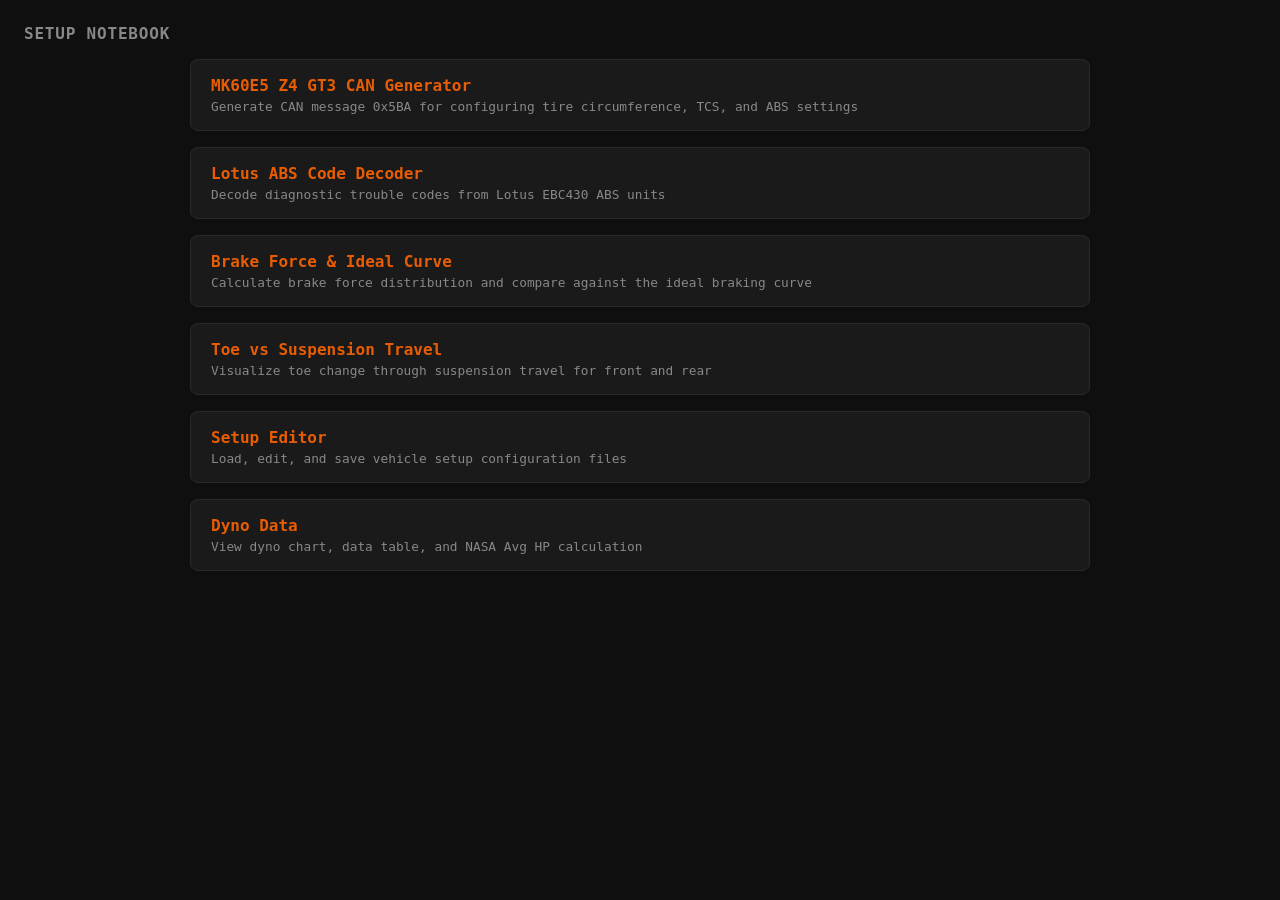
==== index.html @ d4cc7b4d "Initial commit Setup tools for 2005 Lotus Elise including setup editor, dyno data, brake bias calcul" ====
<!DOCTYPE html>
<html lang="en">
<head>
  <meta charset="UTF-8">
  <meta name="viewport" content="width=device-width, initial-scale=1.0">
  <title>Setup Notebook</title>
  <link rel="stylesheet" href="shared.css">
  <style>
    .tool-list {
      list-style: none;
      padding: 0;
      margin: 0;
    }
    .tool-list li {
      margin-bottom: 1rem;
    }
    .tool-list a {
      display: block;
      padding: 1rem 1.25rem;
      background: var(--surface);
      border: 1px solid var(--border);
      border-radius: 8px;
      color: var(--text);
      text-decoration: none;
      transition: border-color 0.15s, background 0.15s;
    }
    .tool-list a:hover {
      border-color: var(--accent);
      background: rgba(232, 93, 4, 0.05);
    }
    .tool-name {
      font-size: 1rem;
      font-weight: 600;
      color: var(--accent);
      margin-bottom: 0.25rem;
    }
    .tool-desc {
      font-size: 0.8rem;
      color: var(--muted);
    }
  </style>
</head>
<body>
  <h1>Setup Notebook</h1>
  <div class="layout">
    <ul class="tool-list">
      <li>
        <a href="mk60e5-z4-gt3-can-generator.html">
          <div class="tool-name">MK60E5 Z4 GT3 CAN Generator</div>
          <div class="tool-desc">Generate CAN message 0x5BA for configuring tire circumference, TCS, and ABS settings</div>
        </a>
      </li>
      <li>
        <a href="lotus-ebc430-abs-decoder.html">
          <div class="tool-name">Lotus ABS Code Decoder</div>
          <div class="tool-desc">Decode diagnostic trouble codes from Lotus EBC430 ABS units</div>
        </a>
      </li>
      <li>
        <a href="lotus-brake-bias.html">
          <div class="tool-name">Brake Force & Ideal Curve</div>
          <div class="tool-desc">Calculate brake force distribution and compare against the ideal braking curve</div>
        </a>
      </li>
      <li>
        <a href="lotus-toe-curves.html">
          <div class="tool-name">Toe vs Suspension Travel</div>
          <div class="tool-desc">Visualize toe change through suspension travel for front and rear</div>
        </a>
      </li>
      <li>
        <a href="setup-editor.html">
          <div class="tool-name">Setup Editor</div>
          <div class="tool-desc">Load, edit, and save vehicle setup configuration files</div>
        </a>
      </li>
      <li>
        <a href="dyno.html">
          <div class="tool-name">Dyno Data</div>
          <div class="tool-desc">View dyno chart, data table, and NASA Avg HP calculation</div>
        </a>
      </li>
    </ul>
  </div>
</body>
</html>
---- shared.css ----
:root {
  --bg: #0f0f0f;
  --surface: #1a1a1a;
  --border: #2a2a2a;
  --text: #e8e8e8;
  --muted: #888;
  --accent: #e85d04;
  --error: #c44;
  --success: #4a9;
  --grid: #333;
}

* { box-sizing: border-box; }

body {
  font-family: 'JetBrains Mono', 'SF Mono', 'Consolas', monospace;
  background: var(--bg);
  color: var(--text);
  margin: 0;
  padding: 1.5rem;
  min-height: 100vh;
}

h1 {
  font-size: 1rem;
  font-weight: 600;
  letter-spacing: 0.05em;
  text-transform: uppercase;
  color: var(--muted);
  margin: 0 0 1rem 0;
}

.header {
  display: flex;
  align-items: center;
  gap: 0.75rem;
  margin-bottom: 1rem;
}

.header h1 {
  margin: 0;
}

.header .back-link {
  font-size: 0.75rem;
  color: var(--muted);
  text-decoration: none;
  padding: 0.25rem 0.5rem;
  border: 1px solid var(--border);
  border-radius: 4px;
  transition: border-color 0.15s, color 0.15s;
}

.header .back-link:hover {
  border-color: var(--accent);
  color: var(--accent);
}

.layout {
  display: flex;
  flex-direction: column;
  gap: 1.5rem;
  max-width: 900px;
  margin: 0 auto;
}

.layout.wide { max-width: 1200px; }
.layout.extra-wide { max-width: 1600px; }

.side-by-side {
  display: grid;
  grid-template-columns: 1fr 1fr;
  gap: 1.5rem;
}

@media (max-width: 1000px) {
  .side-by-side { grid-template-columns: 1fr; }
}

.layout-column {
  display: flex;
  flex-direction: column;
  gap: 1.5rem;
}

.panel {
  background: var(--surface);
  border: 1px solid var(--border);
  border-radius: 8px;
  padding: 1rem 1.25rem;
}

.panel h2 {
  font-size: 0.75rem;
  font-weight: 600;
  letter-spacing: 0.08em;
  text-transform: uppercase;
  color: var(--muted);
  margin: 0 0 0.75rem 0;
}

.inputs {
  display: flex;
  flex-wrap: wrap;
  align-items: flex-end;
  gap: 1rem;
}

.field {
  display: flex;
  flex-direction: column;
  gap: 0.25rem;
}

.field label {
  font-size: 0.7rem;
  text-transform: uppercase;
  letter-spacing: 0.06em;
  color: var(--muted);
}

/* Base input/select styling - shared across all inputs */
input[type="text"],
input[type="number"],
select {
  background: var(--bg);
  border: 1px solid var(--border);
  border-radius: 4px;
  color: var(--text);
  font-family: inherit;
  font-size: 0.9rem;
  padding: 0.4rem 0.6rem;
}

input[type="text"]:focus,
input[type="number"]:focus,
select:focus {
  outline: none;
  border-color: var(--accent);
}

.field input, .field select {
  width: 100%;
  min-width: 90px;
  max-width: 160px;
}

/* Overridden state for inputs (e.g., when manual value differs from calculated) */
input.overridden {
  color: var(--muted);
  text-decoration: line-through;
}

/* Inline row of inputs with separators/units */
.inline-inputs {
  display: flex;
  align-items: center;
  gap: 0.5rem;
  flex-wrap: wrap;
}

.inline-inputs input {
  width: 120px;
}

.inline-inputs .separator {
  color: var(--muted);
  font-size: 0.85rem;
}

.inline-inputs .unit {
  color: var(--muted);
  font-size: 0.8rem;
}

.field-wide select { max-width: 300px; }
.field-preset select { max-width: 320px; }

textarea {
  width: 100%;
  min-height: 100px;
  background: var(--bg);
  border: 1px solid var(--border);
  border-radius: 6px;
  color: var(--text);
  font-family: inherit;
  font-size: 0.85rem;
  padding: 0.75rem;
  resize: vertical;
}

textarea::-webkit-scrollbar { width: 10px; height: 10px; }
textarea::-webkit-scrollbar-track { background: var(--bg); border-radius: 4px; }
textarea::-webkit-scrollbar-thumb { background: var(--border); border-radius: 4px; }
textarea::-webkit-scrollbar-thumb:hover { background: var(--muted); }
textarea { scrollbar-color: var(--border) var(--bg); }
textarea::placeholder { color: var(--muted); }

textarea:focus {
  outline: none;
  border-color: var(--accent);
}

.button-row {
  display: flex;
  gap: 0.75rem;
  margin-top: 0.75rem;
}

button {
  background: var(--accent);
  border: none;
  border-radius: 4px;
  color: var(--bg);
  font-family: inherit;
  font-size: 0.8rem;
  font-weight: 600;
  letter-spacing: 0.04em;
  text-transform: uppercase;
  padding: 0.5rem 1rem;
  cursor: pointer;
  transition: opacity 0.15s;
}

button:hover { opacity: 0.85; }
button:active { opacity: 0.7; }

button.secondary {
  background: var(--border);
  color: var(--text);
}

.hint {
  font-size: 0.7rem;
  color: var(--muted);
  margin-top: 0.5rem;
}

.error {
  font-size: 0.8rem;
  color: var(--error);
  margin-top: 0.5rem;
}

.chart-wrap {
  position: relative;
  height: 560px;
  margin-top: 0.5rem;
}

.chart-wrap canvas { display: block; }

.results {
  font-size: 0.8rem;
  color: var(--muted);
  margin-top: 0.75rem;
}

.results strong { color: var(--text); }

.summary {
  font-size: 0.85rem;
  color: var(--muted);
  margin-bottom: 1rem;
}

.summary strong { color: var(--text); }

table {
  width: 100%;
  border-collapse: collapse;
  font-size: 0.85rem;
}

thead th {
  font-size: 0.7rem;
  font-weight: 600;
  letter-spacing: 0.08em;
  text-transform: uppercase;
  color: var(--muted);
  text-align: left;
  padding: 0.5rem 0.75rem;
  border-bottom: 1px solid var(--border);
}

tbody td {
  padding: 0.5rem 0.75rem;
  border-bottom: 1px solid var(--border);
  vertical-align: top;
}

tbody tr:last-child td { border-bottom: none; }
tbody tr:hover { background: rgba(232, 93, 4, 0.05); }

.collapsible summary {
  list-style: none;
  font-size: 0.75rem;
  font-weight: 600;
  letter-spacing: 0.08em;
  text-transform: uppercase;
  color: var(--muted);
  cursor: pointer;
  user-select: none;
  line-height: 1.4;
}

.collapsible summary::-webkit-details-marker { display: none; }

.collapsible summary::before {
  content: '▶';
  font-size: 0.65rem;
  color: var(--muted);
  display: inline-block;
  transition: transform 0.2s;
  margin-right: 0.5rem;
  vertical-align: middle;
}

.collapsible[open] summary::before {
  transform: rotate(90deg);
}

.collapsible textarea,
.collapsible .hint,
.collapsible .error {
  margin-top: 0.75rem;
}

.toggle-wrap {
  display: inline-flex;
  align-items: center;
  gap: 0.5rem;
  cursor: pointer;
  font-size: 0.8rem;
  color: var(--muted);
}

.toggle-wrap .checkbox-box {
  position: relative;
  width: 1.125rem;
  height: 1.125rem;
  flex-shrink: 0;
}

.toggle-wrap .checkbox-box input {
  position: absolute;
  inset: 0;
  margin: 0;
  opacity: 0;
  cursor: pointer;
  width: 100%;
  height: 100%;
}

.toggle-wrap .checkbox-box .checkmark {
  position: absolute;
  inset: 0;
  background: var(--bg);
  border: 1px solid var(--border);
  border-radius: 4px;
  pointer-events: none;
  display: grid;
  place-content: center;
  font-size: 0.65rem;
  color: transparent;
}

.toggle-wrap .checkbox-box input:hover + .checkmark { border-color: var(--muted); }

.toggle-wrap .checkbox-box input:checked + .checkmark {
  background: var(--accent);
  border-color: var(--accent);
  color: var(--bg);
}

/* File controls */
.file-controls {
  display: flex;
  gap: 0.75rem;
  flex-wrap: wrap;
  align-items: center;
}


/* Sections */
.section {
  margin-top: 1.5rem;
}

.section:first-child {
  margin-top: 0;
}

.section-title {
  font-size: 0.75rem;
  font-weight: 600;
  letter-spacing: 0.08em;
  text-transform: uppercase;
  color: var(--accent);
  margin: 0 0 0.75rem 0;
  padding-bottom: 0.5rem;
  border-bottom: 1px solid var(--border);
}

/* Subsection headings (h3 within panels) */
.panel h3 {
  font-size: 0.7rem;
  font-weight: 600;
  letter-spacing: 0.08em;
  text-transform: uppercase;
  color: var(--muted);
  margin: 0 0 0.5rem 0;
}

/* Field grid */
.field-grid {
  display: grid;
  grid-template-columns: repeat(auto-fill, minmax(180px, 1fr));
  gap: 1rem;
}

.field-grid .field input,
.field-grid .field select {
  max-width: none;
}

.field-grid .field input[type="text"] {
  width: 100%;
}

.field.wide {
  grid-column: span 2;
}

/* Corner/sub-panel grid */
.corner-grid {
  display: grid;
  grid-template-columns: 1fr 1fr;
  gap: 1rem;
}

@media (max-width: 800px) {
  .corner-grid { grid-template-columns: 1fr; }
}

.corner-panel {
  background: var(--bg);
  border: 1px solid var(--border);
  border-radius: 6px;
  padding: 1rem;
}

.corner-panel h4 {
  font-size: 0.7rem;
  font-weight: 600;
  letter-spacing: 0.08em;
  text-transform: uppercase;
  color: var(--muted);
  margin: 0 0 0.75rem 0;
}

/* Calculated values display */
.calculated {
  margin-top: 1rem;
  padding: 1rem;
  background: var(--bg);
  border-radius: 6px;
}

.calculated-title {
  font-size: 0.7rem;
  font-weight: 600;
  letter-spacing: 0.08em;
  text-transform: uppercase;
  color: var(--muted);
  margin: 0 0 0.5rem 0;
}

.calculated-grid {
  display: grid;
  grid-template-columns: repeat(auto-fill, minmax(200px, 1fr));
  gap: 0.5rem;
}

.calc-item {
  font-size: 0.85rem;
}

.calc-item .label {
  color: var(--muted);
}

.calc-item .value {
  color: var(--text);
  font-weight: 600;
}

/* Read-only calculated fields */
.calculated-field {
  background: var(--surface) !important;
  color: var(--muted) !important;
  cursor: default;
}

/* Data row (gear, etc) */
.data-row {
  display: flex;
  gap: 0.75rem;
  align-items: flex-end;
  margin-bottom: 0.5rem;
  padding: 0.5rem;
  background: var(--bg);
  border-radius: 4px;
}

.data-row .field {
  flex: 1;
}

.data-row .field input {
  width: 100%;
}

/* Empty state */
.empty-state {
  text-align: center;
  padding: 3rem;
  color: var(--muted);
}

/* Notes content */
.notes-content {
  margin-top: 0.75rem;
}

.notes-content p {
  font-size: 0.85rem;
  color: var(--text);
  margin: 0 0 0.75rem 0;
  line-height: 1.5;
}

.notes-content code {
  background: var(--bg);
  padding: 0.15rem 0.4rem;
  border-radius: 3px;
  font-size: 0.8rem;
  color: var(--accent);
}

/* Output labels/values */
.output-label {
  font-size: 0.7rem;
  font-weight: 600;
  letter-spacing: 0.08em;
  text-transform: uppercase;
  color: var(--muted);
  margin: 0 0 0.5rem 0;
}

.output-value {
  font-size: 1rem;
  color: var(--accent);
  font-weight: 600;
  margin-bottom: 1rem;
}
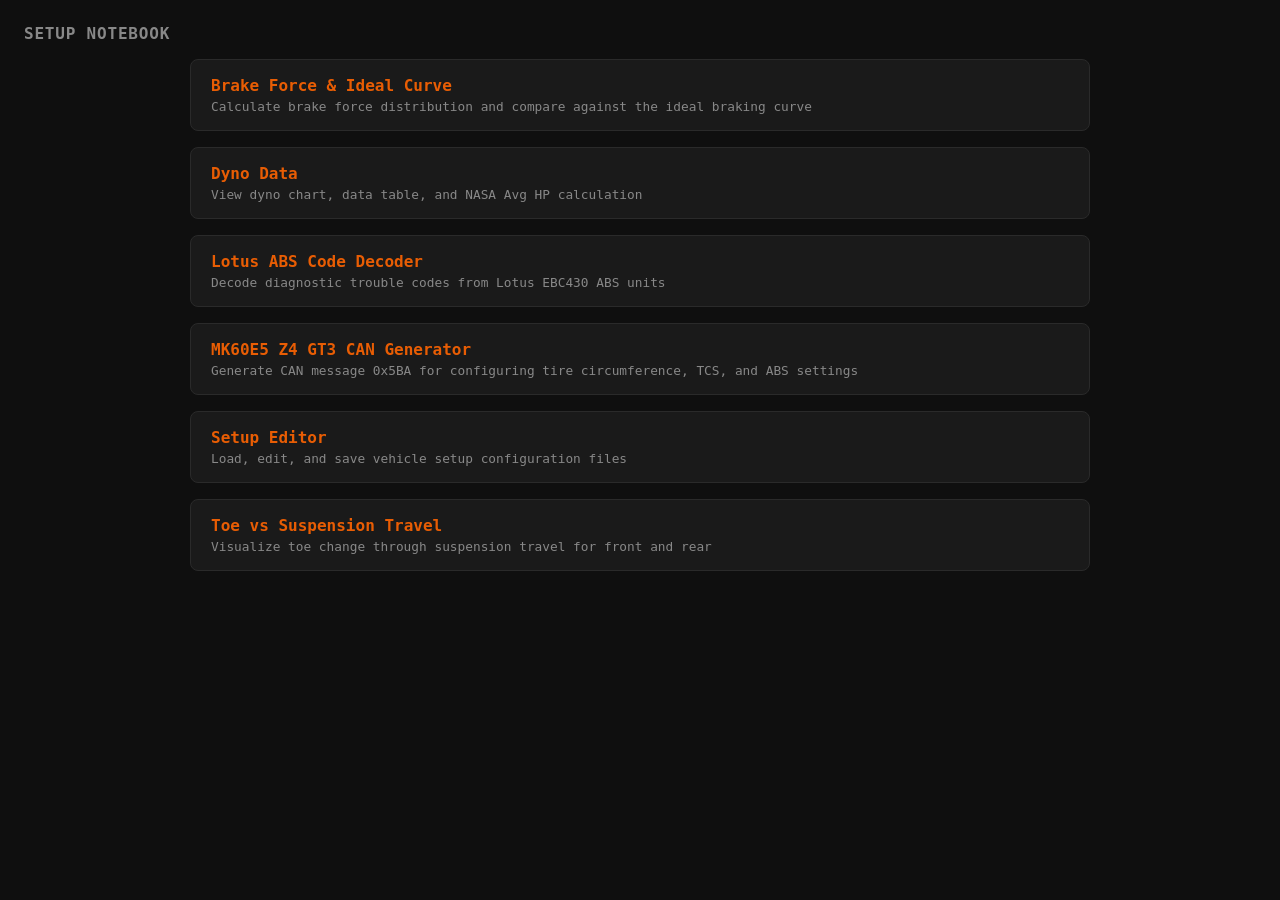
==== commit cb9fb315: "Finish reorg" ====
--- a/index.html
+++ b/index.html
@@ -45,9 +45,15 @@
   <div class="layout">
     <ul class="tool-list">
       <li>
-        <a href="mk60e5-z4-gt3-can-generator.html">
-          <div class="tool-name">MK60E5 Z4 GT3 CAN Generator</div>
-          <div class="tool-desc">Generate CAN message 0x5BA for configuring tire circumference, TCS, and ABS settings</div>
+        <a href="lotus-brake-bias.html">
+          <div class="tool-name">Brake Force & Ideal Curve</div>
+          <div class="tool-desc">Calculate brake force distribution and compare against the ideal braking curve</div>
+        </a>
+      </li>
+      <li>
+        <a href="dyno.html">
+          <div class="tool-name">Dyno Data</div>
+          <div class="tool-desc">View dyno chart, data table, and NASA Avg HP calculation</div>
         </a>
       </li>
       <li>
@@ -57,15 +63,9 @@
         </a>
       </li>
       <li>
-        <a href="lotus-brake-bias.html">
-          <div class="tool-name">Brake Force & Ideal Curve</div>
-          <div class="tool-desc">Calculate brake force distribution and compare against the ideal braking curve</div>
-        </a>
-      </li>
-      <li>
-        <a href="lotus-toe-curves.html">
-          <div class="tool-name">Toe vs Suspension Travel</div>
-          <div class="tool-desc">Visualize toe change through suspension travel for front and rear</div>
+        <a href="mk60e5-z4-gt3-can-generator.html">
+          <div class="tool-name">MK60E5 Z4 GT3 CAN Generator</div>
+          <div class="tool-desc">Generate CAN message 0x5BA for configuring tire circumference, TCS, and ABS settings</div>
         </a>
       </li>
       <li>
@@ -75,9 +75,9 @@
         </a>
       </li>
       <li>
-        <a href="dyno.html">
-          <div class="tool-name">Dyno Data</div>
-          <div class="tool-desc">View dyno chart, data table, and NASA Avg HP calculation</div>
+        <a href="lotus-toe-curves.html">
+          <div class="tool-name">Toe vs Suspension Travel</div>
+          <div class="tool-desc">Visualize toe change through suspension travel for front and rear</div>
         </a>
       </li>
     </ul>
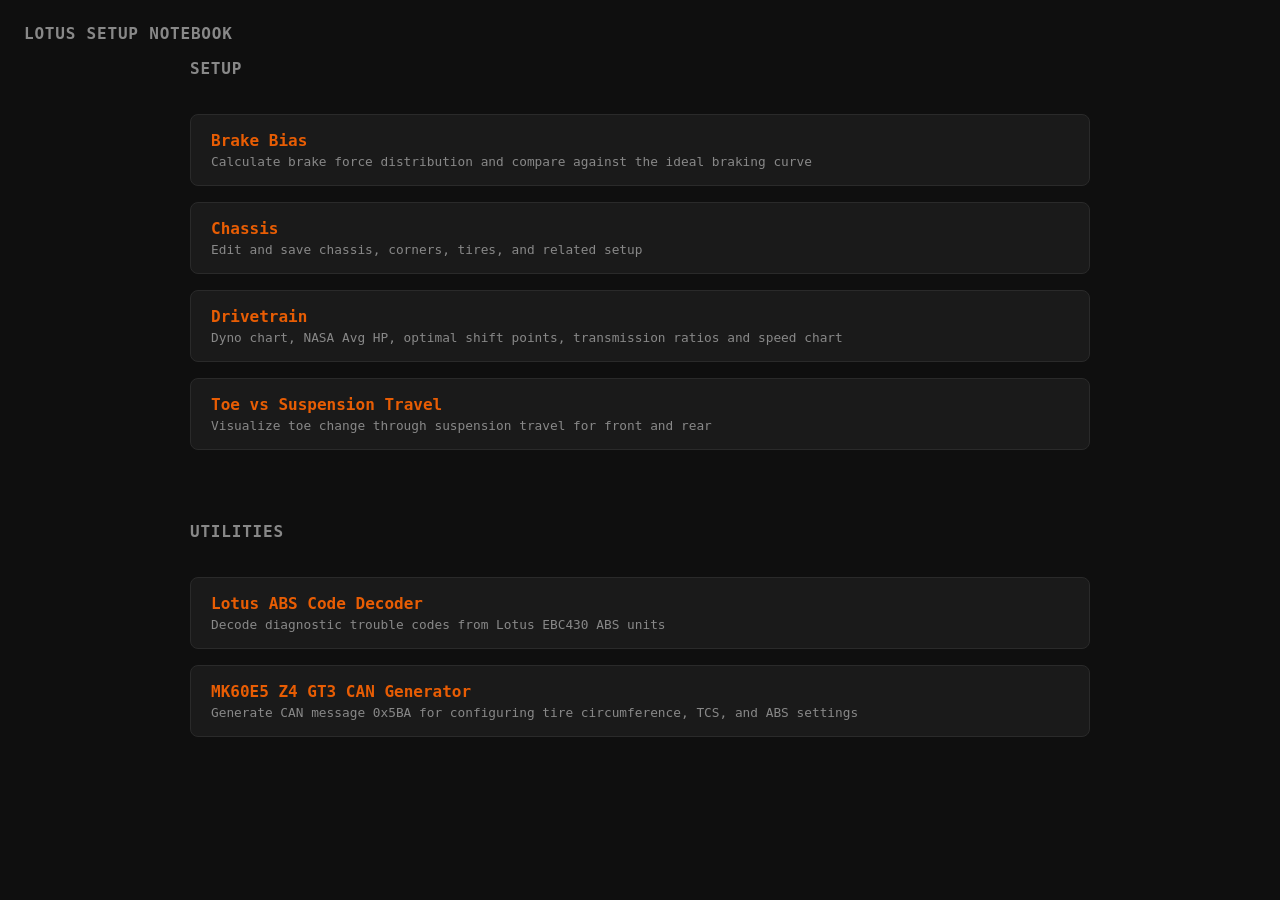
==== commit f538eeba: "Cleanup organization of sections" ====
--- a/index.html
+++ b/index.html
@@ -3,7 +3,8 @@
 <head>
   <meta charset="UTF-8">
   <meta name="viewport" content="width=device-width, initial-scale=1.0">
-  <title>Setup Notebook</title>
+  <link rel="icon" href="favicon.png">
+  <title>Lotus Setup Notebook</title>
   <link rel="stylesheet" href="shared.css">
   <style>
     .tool-list {
@@ -38,24 +39,51 @@
       font-size: 0.8rem;
       color: var(--muted);
     }
+    .section-heading {
+      font-size: 1rem;
+      font-weight: 600;
+      color: var(--muted);
+      margin: 2rem 0 0.75rem;
+      text-transform: uppercase;
+      letter-spacing: 0.05em;
+    }
+    .section-heading:first-of-type {
+      margin-top: 0;
+    }
   </style>
 </head>
 <body>
-  <h1>Setup Notebook</h1>
+  <h1>Lotus Setup Notebook</h1>
   <div class="layout">
+    <h2 class="section-heading">Setup</h2>
     <ul class="tool-list">
       <li>
         <a href="lotus-brake-bias.html">
-          <div class="tool-name">Brake Force & Ideal Curve</div>
+          <div class="tool-name">Brake Bias</div>
           <div class="tool-desc">Calculate brake force distribution and compare against the ideal braking curve</div>
         </a>
       </li>
       <li>
-        <a href="dyno.html">
-          <div class="tool-name">Dyno Data</div>
-          <div class="tool-desc">View dyno chart, data table, and NASA Avg HP calculation</div>
+        <a href="chassis.html">
+          <div class="tool-name">Chassis</div>
+          <div class="tool-desc">Edit and save chassis, corners, tires, and related setup</div>
         </a>
       </li>
+      <li>
+        <a href="drivetrain.html">
+          <div class="tool-name">Drivetrain</div>
+          <div class="tool-desc">Dyno chart, NASA Avg HP, optimal shift points, transmission ratios and speed chart</div>
+        </a>
+      </li>
+      <li>
+        <a href="lotus-toe-curves.html">
+          <div class="tool-name">Toe vs Suspension Travel</div>
+          <div class="tool-desc">Visualize toe change through suspension travel for front and rear</div>
+        </a>
+      </li>
+    </ul>
+    <h2 class="section-heading">Utilities</h2>
+    <ul class="tool-list">
       <li>
         <a href="lotus-ebc430-abs-decoder.html">
           <div class="tool-name">Lotus ABS Code Decoder</div>
@@ -68,18 +96,6 @@
           <div class="tool-desc">Generate CAN message 0x5BA for configuring tire circumference, TCS, and ABS settings</div>
         </a>
       </li>
-      <li>
-        <a href="setup-editor.html">
-          <div class="tool-name">Setup Editor</div>
-          <div class="tool-desc">Load, edit, and save vehicle setup configuration files</div>
-        </a>
-      </li>
-      <li>
-        <a href="lotus-toe-curves.html">
-          <div class="tool-name">Toe vs Suspension Travel</div>
-          <div class="tool-desc">Visualize toe change through suspension travel for front and rear</div>
-        </a>
-      </li>
     </ul>
   </div>
 </body>
--- a/shared.css
+++ b/shared.css
@@ -476,6 +476,23 @@
   margin: 0 0 0.5rem 0;
 }
 
+.calc-group {
+  margin-bottom: 1rem;
+}
+
+.calc-group:last-child {
+  margin-bottom: 0;
+}
+
+.calc-group-title {
+  font-size: 0.7rem;
+  font-weight: 600;
+  letter-spacing: 0.05em;
+  text-transform: uppercase;
+  color: var(--muted);
+  margin: 0 0 0.35rem 0;
+}
+
 .calculated-grid {
   display: grid;
   grid-template-columns: repeat(auto-fill, minmax(200px, 1fr));
